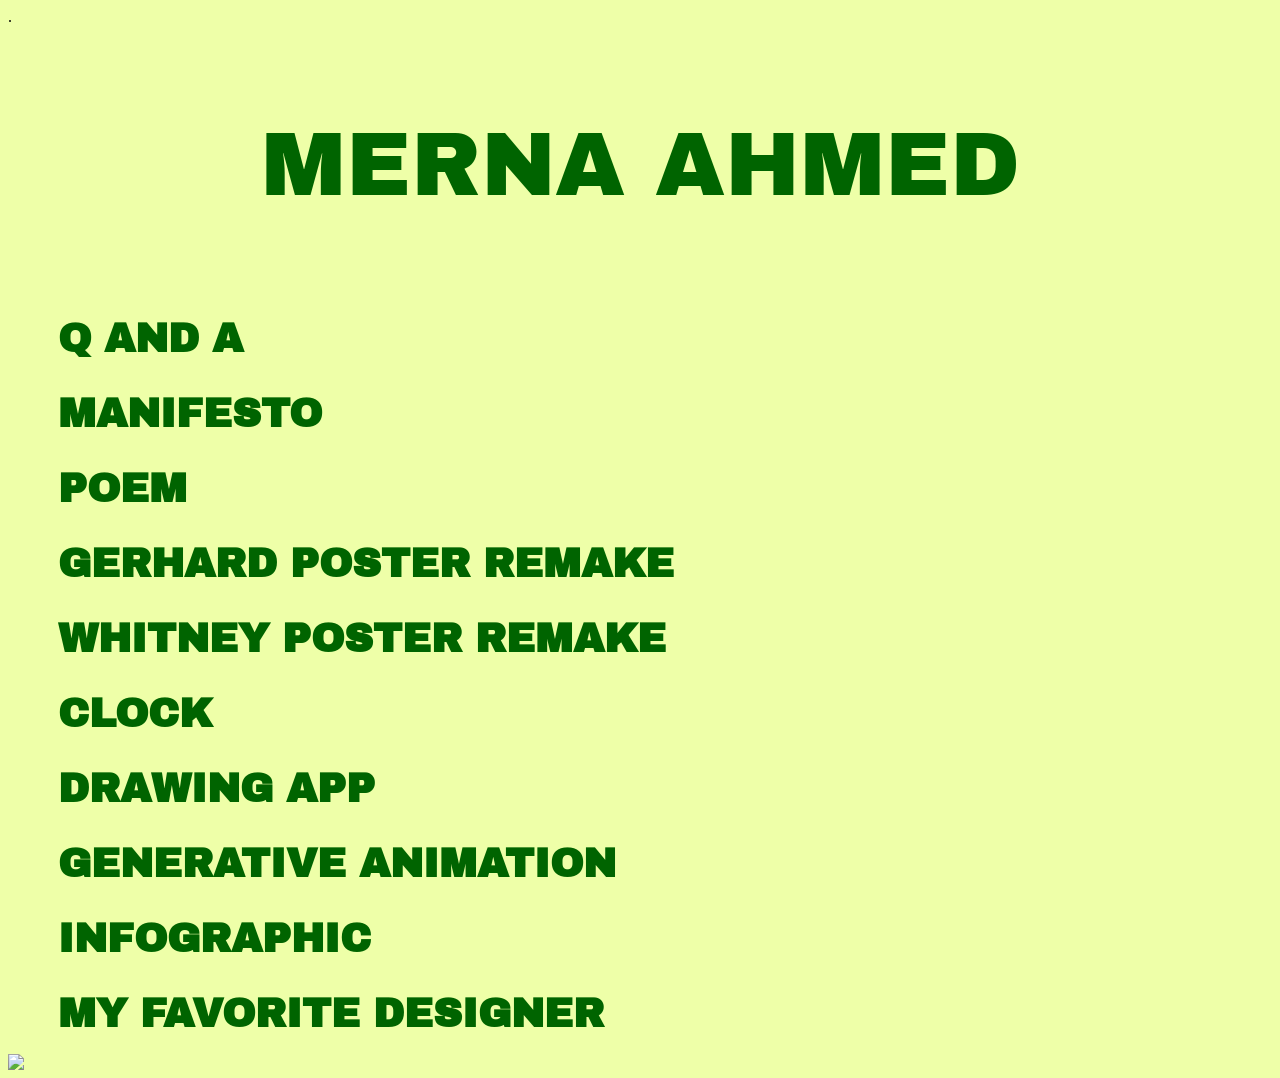
==== index.html @ e3f6be48 "Update index.html" ====
.<!DOCTYPE html>
<html>
    <title>merna ahmed</title>
    
<head>
<link rel="stylesheet" type="text/css" href="home.css">
<link href="https://fonts.googleapis.com/css?family=Archivo+Black&display=swap" rel="stylesheet">


<body>
    <p class="ex1">MERNA AHMED</p>
 
    <h1><a href="QANDA/qa.html" style="text-decoration: none;">Q AND A</a> </h1>
    <div> <h1><a href="manifesto.html" style="text-decoration: none;">MANIFESTO</a></h1></div>
    <div>  <h1><a href= "poem.html" accesskey=" "style="text-decoration: none;"> POEM </a></h1></div>
      <div><h1> <a href= "gerhard.html" style="text-decoration: none;"> GERHARD POSTER REMAKE </a></h1></div>
    <div><h1> <a href= "whitney.html"style="text-decoration: none;"> WHITNEY POSTER REMAKE </a></h1></div>
    <div> <h1><a href= "clocc.html" style="text-decoration: none;"> CLOCK </a></h1></div>
   <div>  <h1><a href= "DRAWING%20APP.html" style="text-decoration: none;"> Drawing App </a></h1></div>
     <div>  <h1><a href= "animation.html" style="text-decoration: none;"> Generative Animation </a></h1></div>
     <div>  <h1><a href= "infographic.html" style="text-decoration: none;"> Infographic </a></h1></div>
   <div>  <h1><a href= "https://letasobierajski.com/" style="text-decoration: none;"> MY favorite designer</a></h1></div>
<div>
<img class="center" src="snakez.gif">
</div>
---- home.css ----
body{
    background-color: #eeffa8;
}


p.ex1 {
   
    
    font-family: 'Archivo Black', sans-serif;
    text-align: center;
    color:darkgreen;
    font-size: 90px;
    line-height: -50;
}
a{
       color:darkgreen;
}
h1 {
    
    font-family: 'Archivo Black', sans-serif;
    font-size: 40px;
    text-transform: uppercase;
    line-height: 2;
    text-align: left;
    margin: -5px 50px 0 50px;
   
}

.center {
  display: block;
  margin-left: auto;
  margin-right: auto;
}

div.centeredImage {
margin: 0px auto;
position:fixed;
top:100px;
}
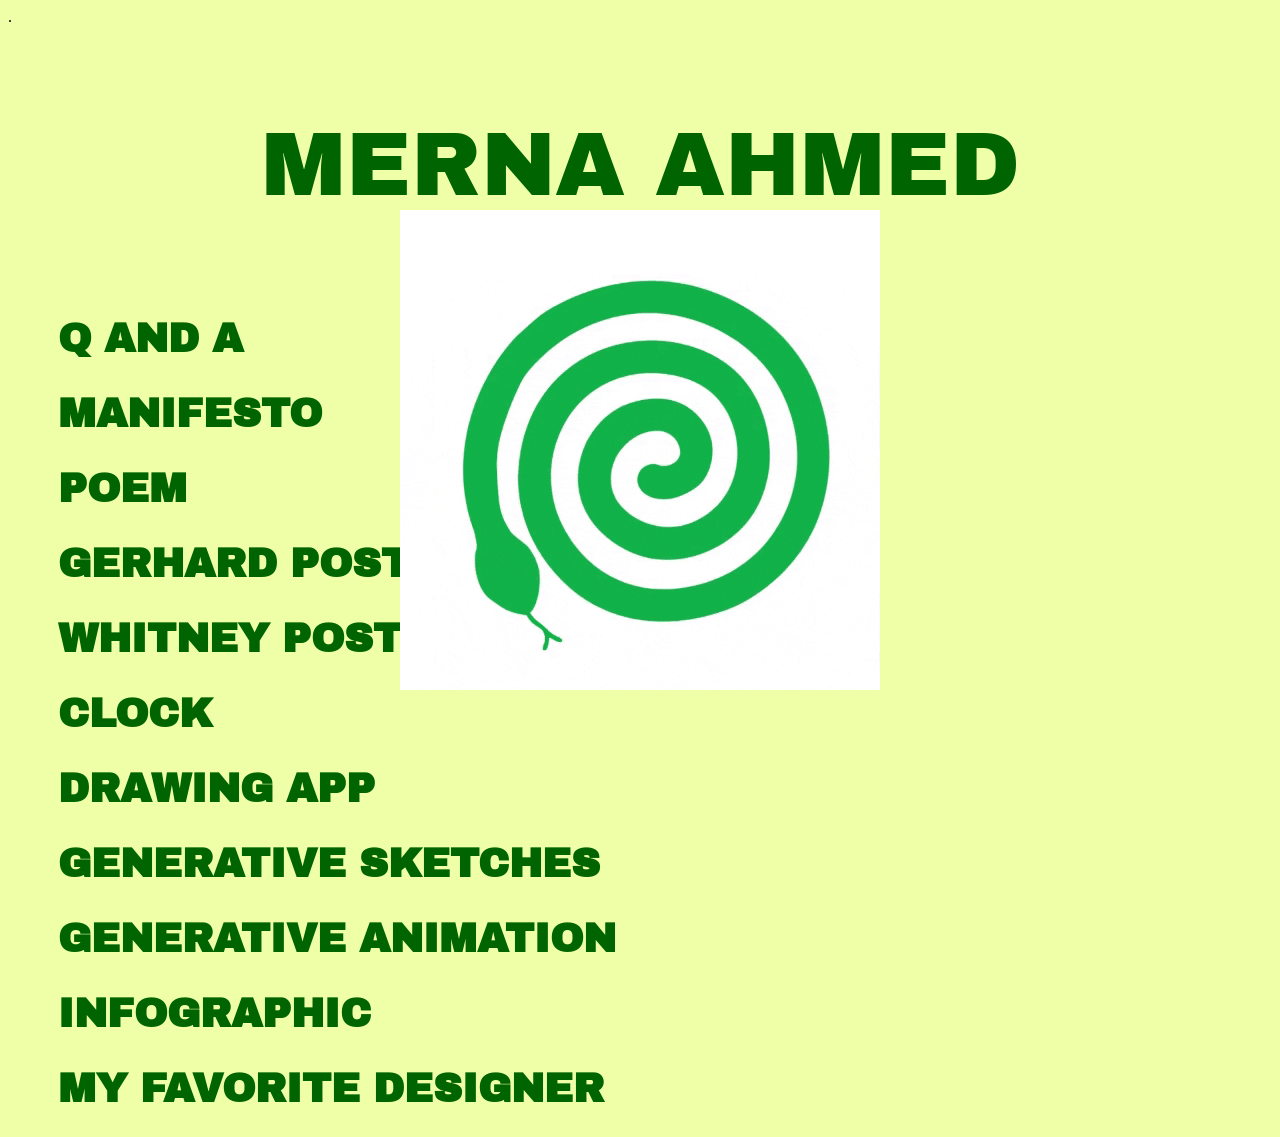
==== commit 059687ac: "Update index.html" ====
--- a/index.html
+++ b/index.html
@@ -17,6 +17,7 @@
     <div><h1> <a href= "whitney.html"style="text-decoration: none;"> WHITNEY POSTER REMAKE </a></h1></div>
     <div> <h1><a href= "clocc.html" style="text-decoration: none;"> CLOCK </a></h1></div>
    <div>  <h1><a href= "DRAWING%20APP.html" style="text-decoration: none;"> Drawing App </a></h1></div>
+     <div>  <h1><a href= "sketches.html" style="text-decoration: none;"> Generative Sketches </a></h1></div>
      <div>  <h1><a href= "animation.html" style="text-decoration: none;"> Generative Animation </a></h1></div>
      <div>  <h1><a href= "infographic.html" style="text-decoration: none;"> Infographic </a></h1></div>
    <div>  <h1><a href= "https://letasobierajski.com/" style="text-decoration: none;"> MY favorite designer</a></h1></div>
--- a/home.css
+++ b/home.css
@@ -26,14 +26,18 @@
    
 }
 
+img {
+  position: absolute;
+  top: 0;
+  bottom: 0;
+  left: 0;
+  right: 0;
+  margin: auto;
+}
+
+
 .center {
   display: block;
   margin-left: auto;
   margin-right: auto;
-}
-
-div.centeredImage {
-margin: 0px auto;
-position:fixed;
-top:100px;
 }
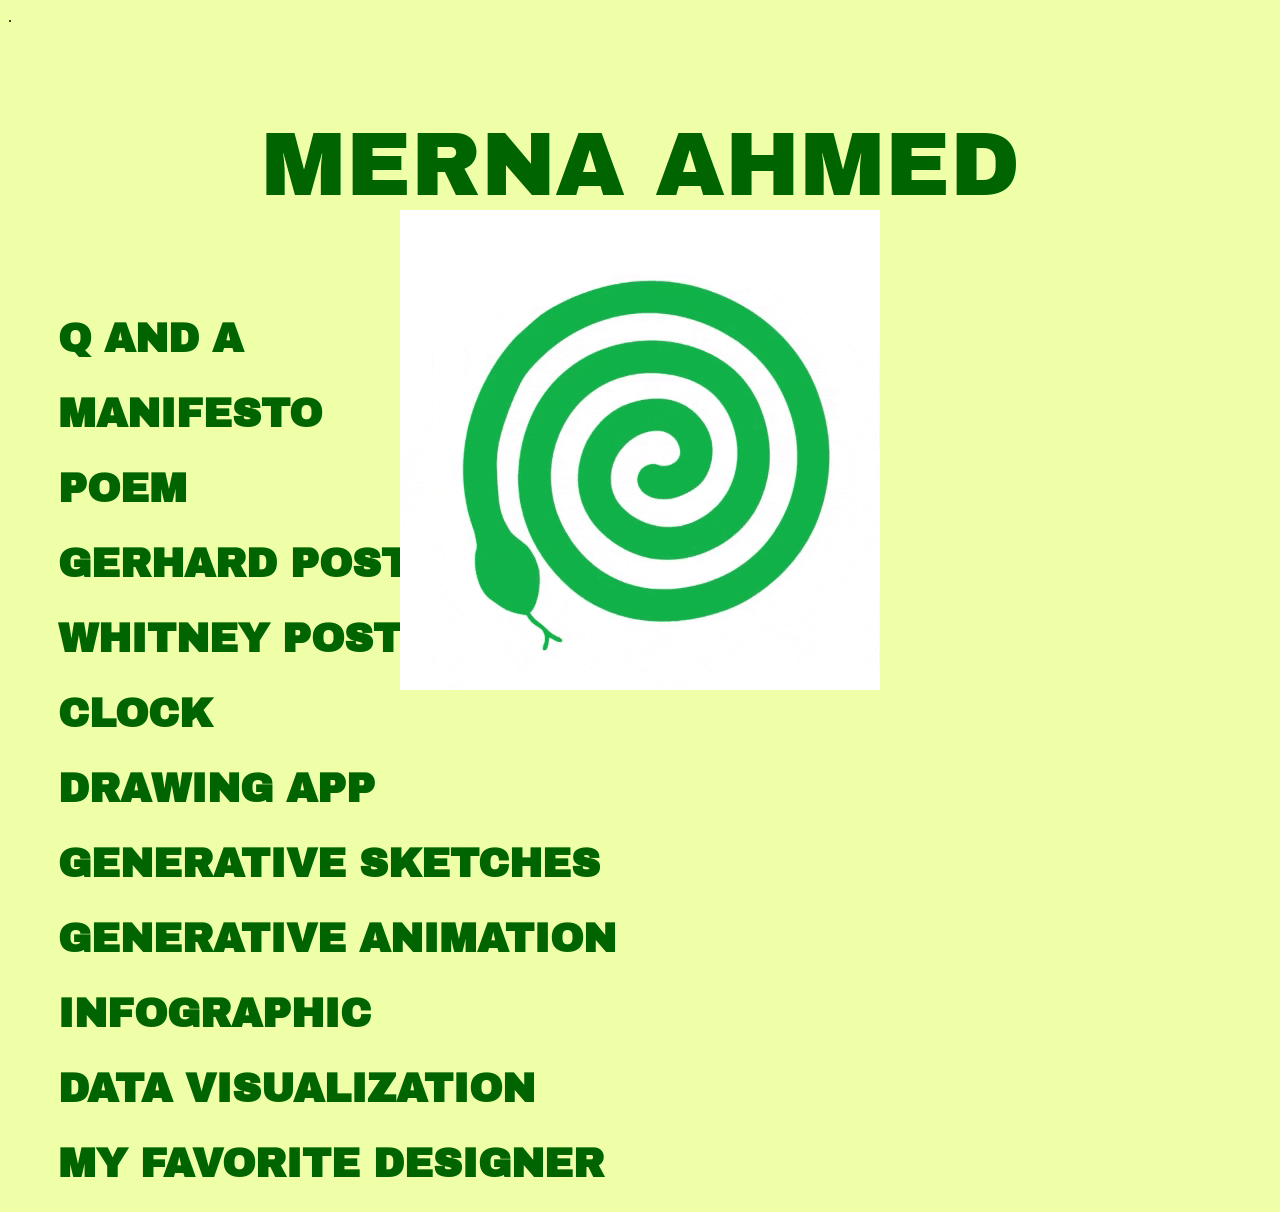
==== commit eb0211ea: "Update index.html" ====
--- a/index.html
+++ b/index.html
@@ -20,6 +20,7 @@
      <div>  <h1><a href= "sketches.html" style="text-decoration: none;"> Generative Sketches </a></h1></div>
      <div>  <h1><a href= "animation.html" style="text-decoration: none;"> Generative Animation </a></h1></div>
      <div>  <h1><a href= "infographic.html" style="text-decoration: none;"> Infographic </a></h1></div>
+     <div>  <h1><a href= "data.html" style="text-decoration: none;"> Data Visualization</a></h1></div>
    <div>  <h1><a href= "https://letasobierajski.com/" style="text-decoration: none;"> MY favorite designer</a></h1></div>
 <div>
 <img class="center" src="snakez.gif">
--- a/home.css
+++ b/home.css
@@ -40,4 +40,6 @@
   display: block;
   margin-left: auto;
   margin-right: auto;
-}+}
+
+/* Start http://www.cursors-4u.com */ * {cursor: url(http://ani.cursors-4u.net/nature/nat-11/nat1048.cur), auto !important;} /* End http://www.cursors-4u.com */
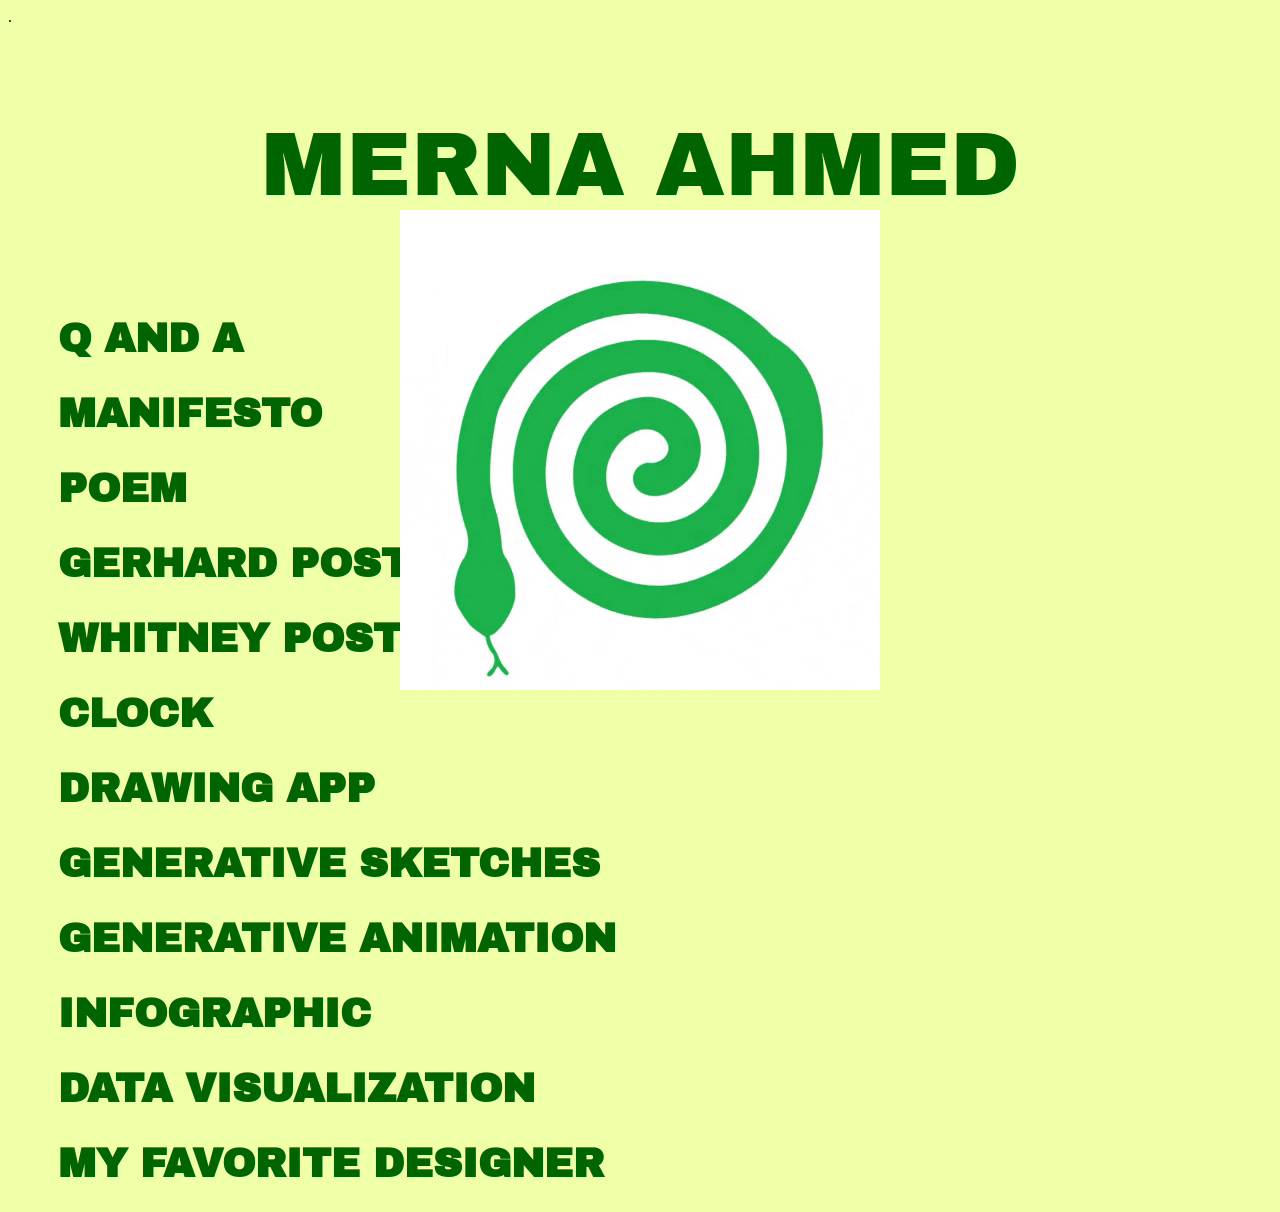
==== commit 11a62efd: "Update index.html" ====
--- a/index.html
+++ b/index.html
@@ -10,7 +10,7 @@
 <body>
     <p class="ex1">MERNA AHMED</p>
  
-    <h1><a href="QANDA/qa.html" style="text-decoration: none;">Q AND A</a> </h1>
+    <h1><a href="QANDA/qa.html" style="text-decoration: none;">Q AND a</a> </h1>
     <div> <h1><a href="manifesto.html" style="text-decoration: none;">MANIFESTO</a></h1></div>
     <div>  <h1><a href= "poem.html" accesskey=" "style="text-decoration: none;"> POEM </a></h1></div>
       <div><h1> <a href= "gerhard.html" style="text-decoration: none;"> GERHARD POSTER REMAKE </a></h1></div>
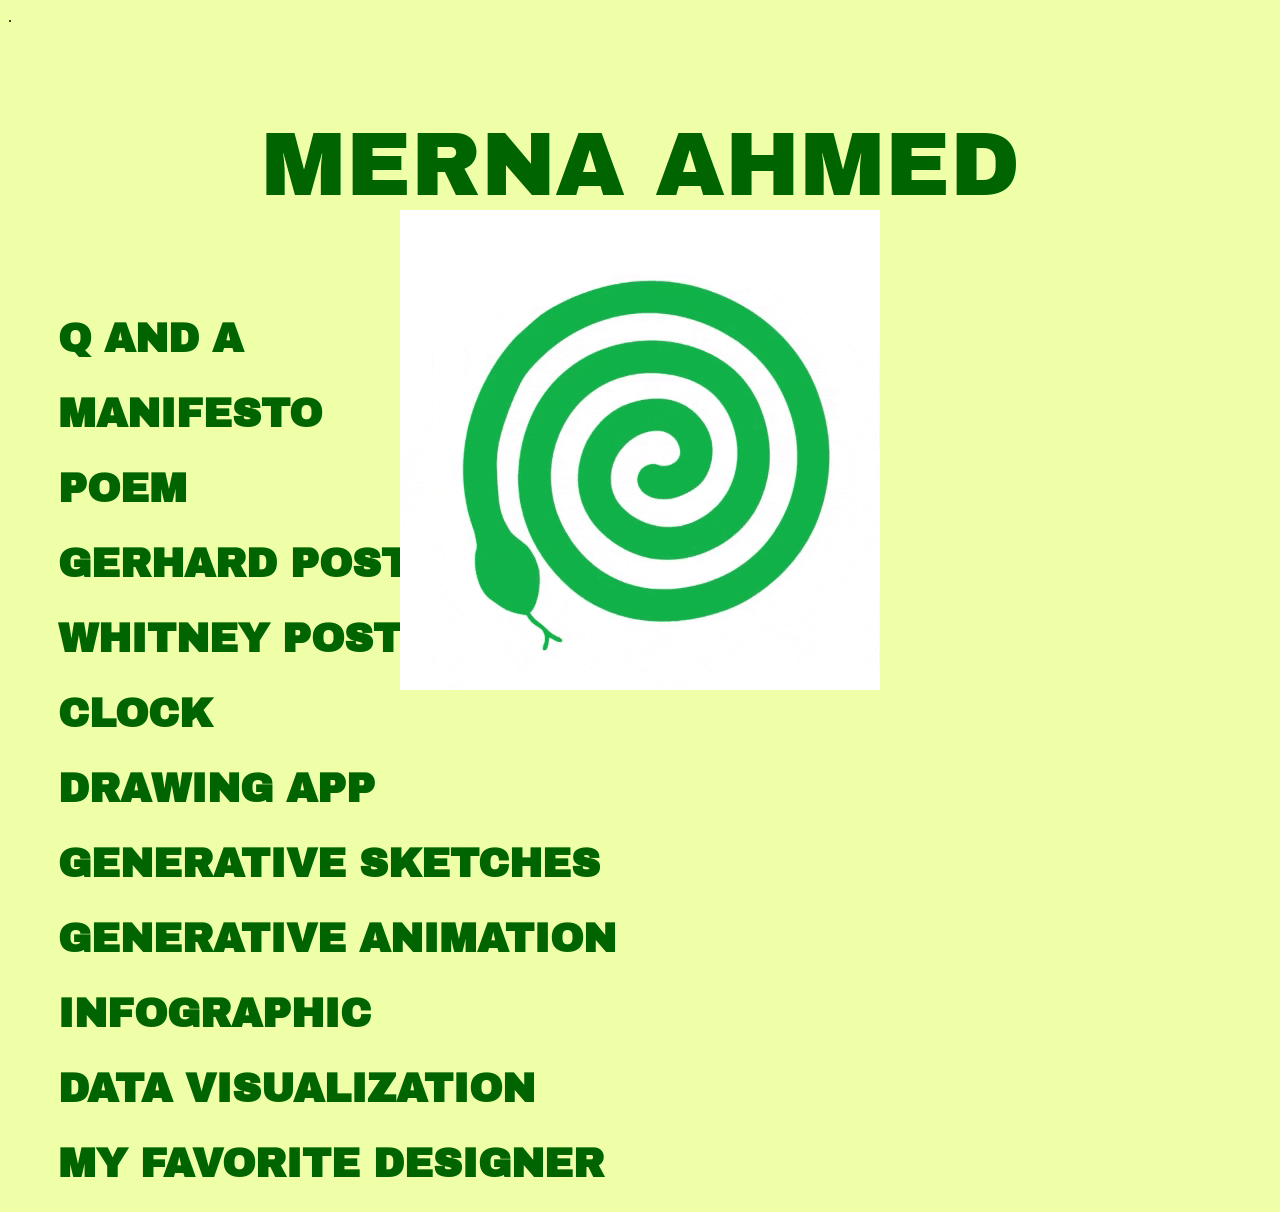
==== commit 858d68c7: "Update index.html" ====
--- a/index.html
+++ b/index.html
@@ -10,7 +10,7 @@
 <body>
     <p class="ex1">MERNA AHMED</p>
  
-    <h1><a href="QANDA/qa.html" style="text-decoration: none;">Q AND a</a> </h1>
+    <h1><a href="QANDA/qa.html" style="text-decoration: none;">Q AND A</a> </h1>
     <div> <h1><a href="manifesto.html" style="text-decoration: none;">MANIFESTO</a></h1></div>
     <div>  <h1><a href= "poem.html" accesskey=" "style="text-decoration: none;"> POEM </a></h1></div>
       <div><h1> <a href= "gerhard.html" style="text-decoration: none;"> GERHARD POSTER REMAKE </a></h1></div>
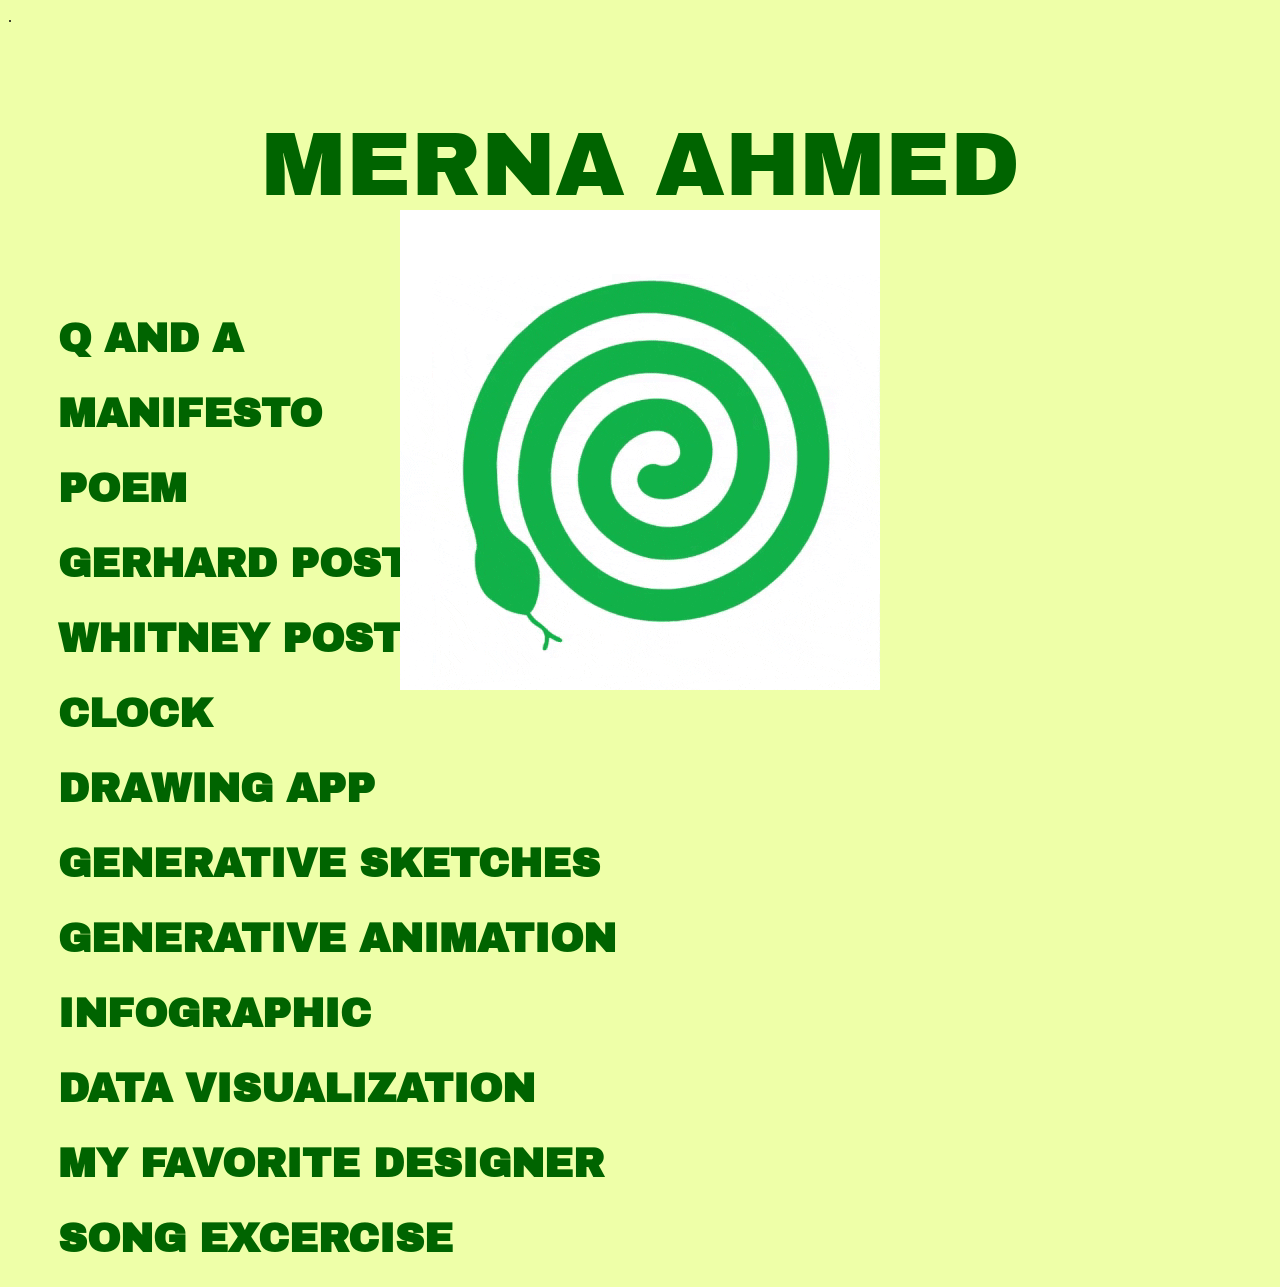
==== commit 8b8e2e21: "Add files via upload" ====
--- a/index.html
+++ b/index.html
@@ -23,6 +23,8 @@
      <div>  <h1><a href= "data.html" style="text-decoration: none;"> Data Visualization</a></h1></div>
    <div>  <h1><a href= "https://letasobierajski.com/" style="text-decoration: none;"> MY favorite designer</a></h1></div>
 <div>
+     <div>  <h1><a href= "song.html" style="text-decoration: none;"> Song Excercise </a></h1></div>
+    
 <img class="center" src="snakez.gif">
 </div>
     
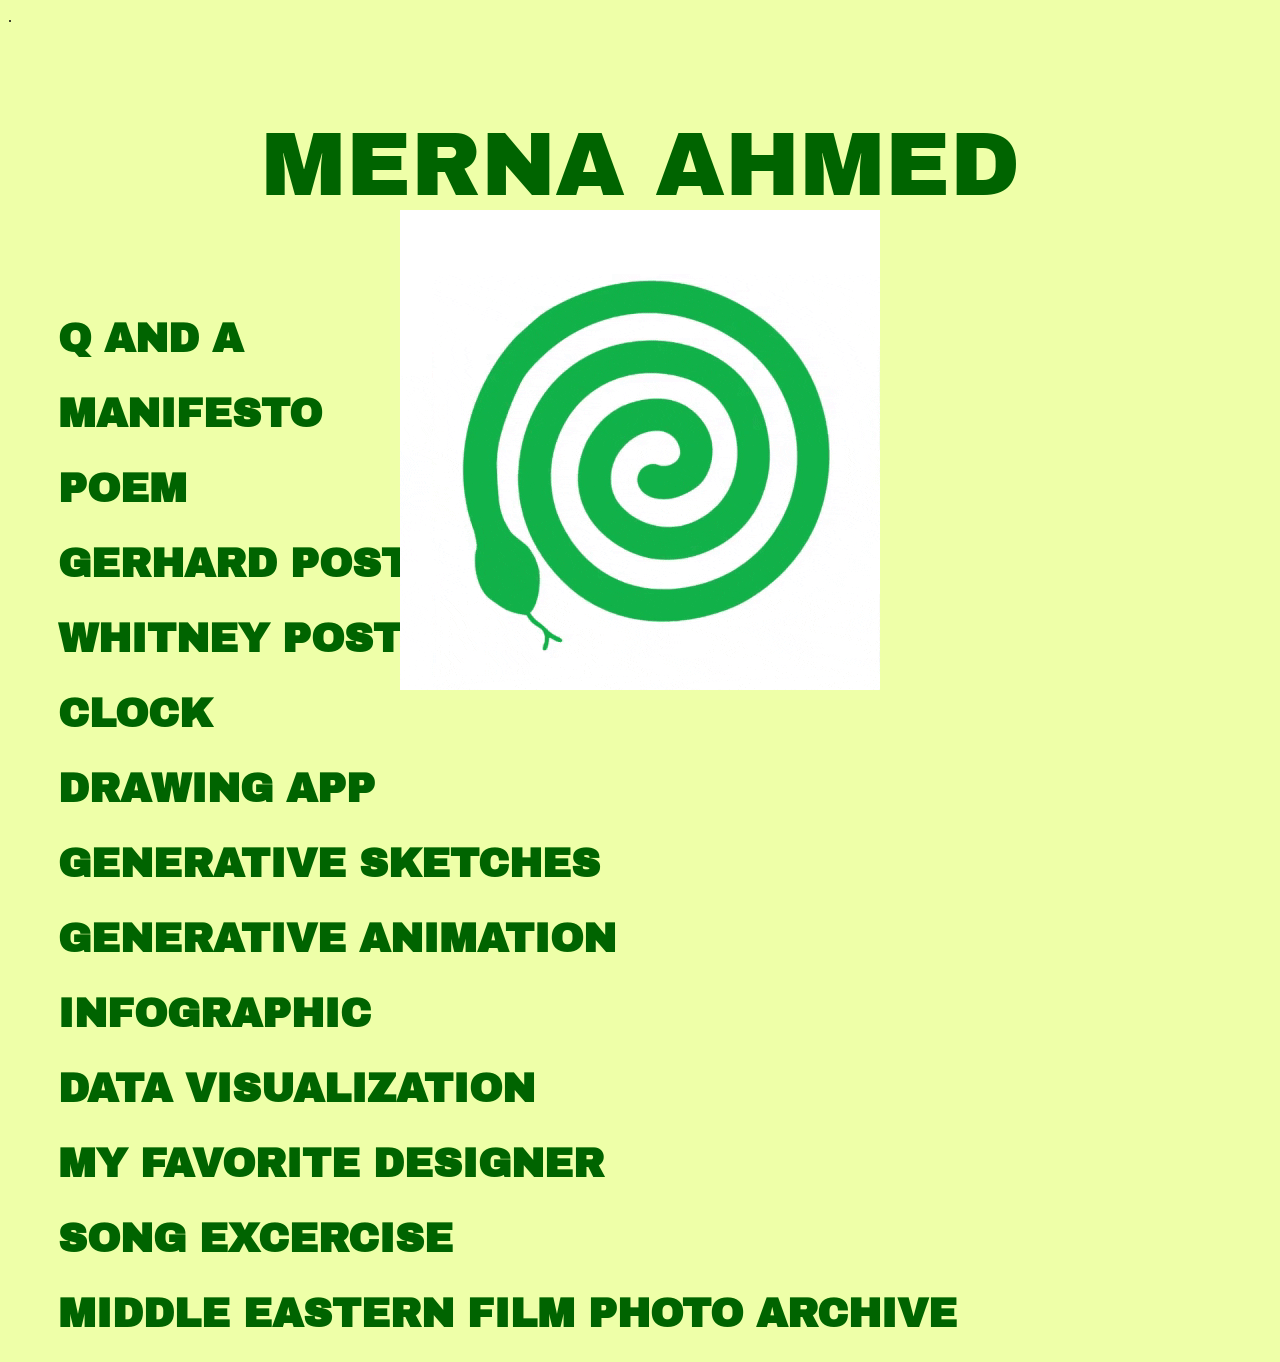
==== commit 276a2e9c: "Update index.html" ====
--- a/index.html
+++ b/index.html
@@ -24,6 +24,7 @@
    <div>  <h1><a href= "https://letasobierajski.com/" style="text-decoration: none;"> MY favorite designer</a></h1></div>
 <div>
      <div>  <h1><a href= "song.html" style="text-decoration: none;"> Song Excercise </a></h1></div>
+    <div>  <h1><a href= "mhomepage.html" style="text-decoration: none;"> Middle Eastern Film Photo Archive </a></h1></div>
     
 <img class="center" src="snakez.gif">
 </div>
@@ -33,4 +34,4 @@
  
     
    
-  +  
